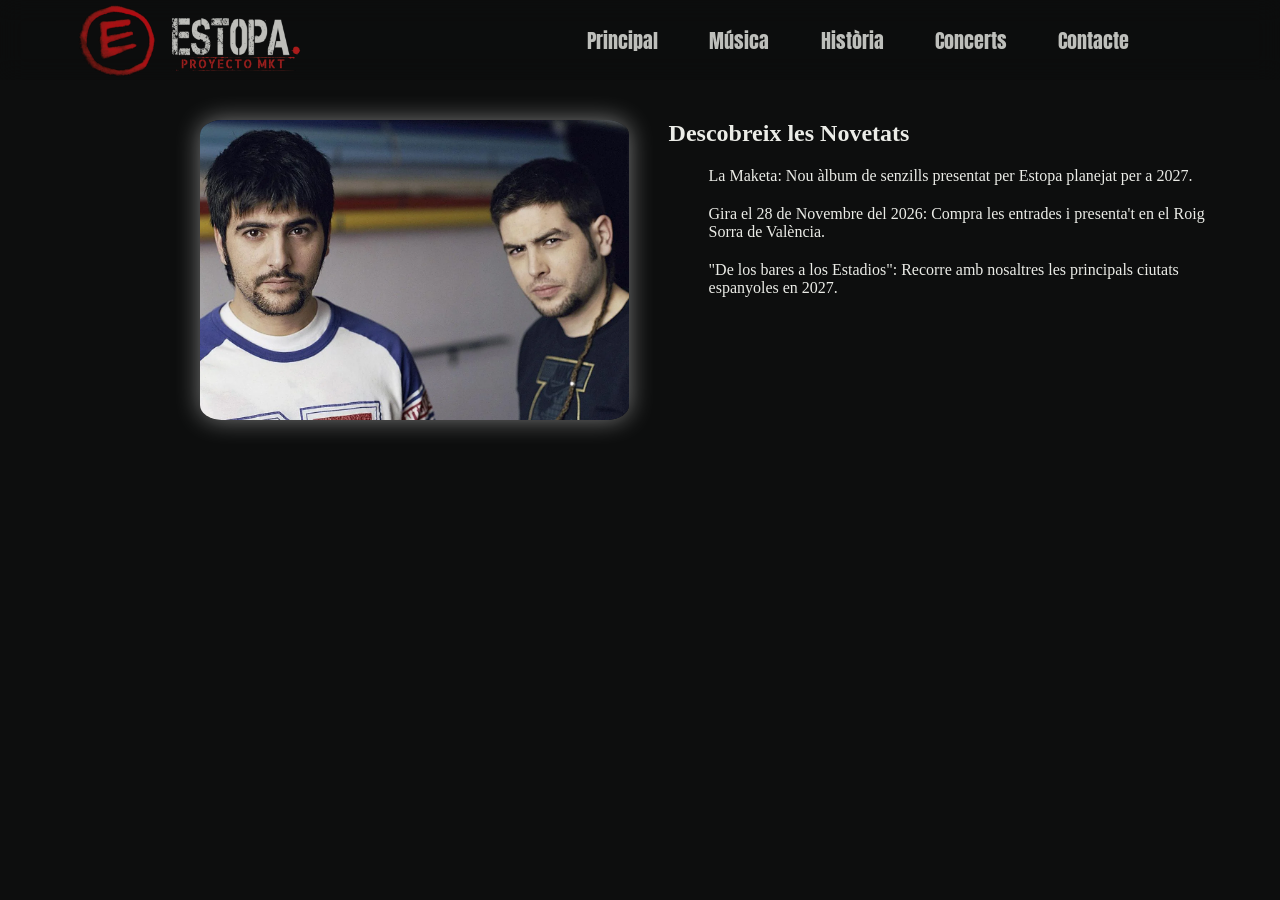
==== index.html @ 2d17f8de "IV" ====
<!DOCTYPE html>
<html xmlns="http://www.w3.org/1999/xhtml">
   <head>
      <meta charset="UTF-8">
      <meta name="viewport" content="width=device-width, initial-scale=1">
      <title>index</title>
      <link rel="stylesheet" href="estil.css">
      <link rel="preconnect" href="https://fonts.googleapis.com">
      <link rel="preconnect" href="https://fonts.gstatic.com" crossorigin>
      <link href="https://fonts.googleapis.com/css2?family=Playfair+Display:ital,wght@0,400..900;1,400..900&display=swap" rel="stylesheet">
      <link rel="preconnect" href="https://fonts.googleapis.com">
      <link rel="preconnect" href="https://fonts.gstatic.com/" crossorigin>
      <link href="https://fonts.googleapis.com/css2?family=Anton&display=swap" rel="stylesheet">
   </head>
   <body>
    <header>
        <nav>
            <div class="nav_container">
                <div>
                    <a href="index.html"><img src="imatges/logo_estopa.png" height="80" alt="Estopa"></a>
                </div>
                <input type="checkbox" id="menu_toggle" class="menu_toggle">
                <label for="menu_toggle" class="menu_button" aria-label="Obrir o tancar el menú">
                    <span></span>
                </label>
                <div class="nav_links">
                    <a href="index.html" class="current_page">Principal</a>
                    <a href="musica.html">Música</a>
                    <a href="historia.html">Història</a>
                    <a href="concerts.html">Concerts</a>
                    <a href="contacte.html">Contacte</a>
                </div>
            </div>
        </nav>
     </header>
    <!-- Hero -->
    <section class="hero">
        <div class="foto1">
            <a href="index.html"><img src="imatges/hero_imatge.webp" height="300"></a>
        </div>
        <div class="text1">
            <h2>Descobreix les Novetats</h2>
            <ul>
                <li>La Maketa: Nou àlbum de senzills presentat per Estopa planejat per a 2027.</li>
                <li>Gira el 28 de Novembre del 2026: Compra les entrades i presenta't en el Roig Sorra de València.</li>
                <li>"De los bares a los Estadios": Recorre amb nosaltres les principals ciutats espanyoles en 2027.</li>
            </ul>
        </div>
    </section>
    <footer>
      
   </footer>
   </body>
</html>
---- estil.css ----
:root{
  --fons: #0d0e0e;
  --fons-nav: #0c0d0d80;
  --fons-menu: #0d0e0ef2;
  --text: #ebece7;
  --roig: #da0a15;
  --font-Titulo: 'Playfair Display', Georgia, serif;
  --font-Subtitulo: 'Anton', Impact, sans-serif;
} 

header {
  position: sticky;
  top: 0;
  z-index: 10;
}

nav {
    display: flex;
    height: 80px;
    justify-content: center;
    color: var(--font-Subtitulo);
    background: var(--fons-nav);
    backdrop-filter: blur(12px);
}

.nav_container {
    display: flex;
    align-items: center;
    justify-content: space-between;
    width: 100%;
    max-width: 1200px;
    box-sizing: border-box;
    padding: 0 32px;
    opacity: 0.8;
}

a {
  text-decoration: none;
  font-family: var(--font-Subtitulo);
}

.nav_links {
    display: flex;
    align-items: center;
    justify-content: center;
    width: 100%;
    max-width: 700px;
    font-size: 20px;
    gap: clamp(16px, 4vw, 100px);
}

.nav_links > a {
    color: var(--text);
    background-color: transparent;
    white-space: nowrap;
}

.nav_links > a:hover {
    color: var(--roig);
}

/*"Destacar visualment la pàgina activa"*/
.current_page {
  animation: pulse 4s linear infinite;
}

@keyframes pulse {
  0% {
    color: var(--text);
  }
  50% {
    color: var(--roig);
  }
  100% {
    color: var(--text);
  }
}

body {
  margin: 0;
  background-color: var(--fons);
}
/* hero */
.hero {
  display: flex;
  align-items: flex-start;
  gap: 40px;
  margin-top: 20px;
  margin-left: 100px;
  margin-right: 40px;
}

.foto1{
  margin-top: 20px;
  margin-left: 100px;
}

.foto1 img{
  border-radius: 5%;
  box-shadow: 0 0 25px rgba(255, 255, 255, 0.45);
}

h2 {
  color: var(--text);
}

p {
  color: var(--text)
}

.text1 ul {
  list-style: none;
}

.text1 li {
  color: var(--text);
  margin-bottom: 1.25em;
}

.texto-hero {
  flex: 1;
  display: flex;
  justify-content: center;
  margin-top: 25px;
}

.texto-hero p {
  color: var(--text);
  font-size: 32px;
  margin: 0;
  text-align: center;
}

.menu_toggle,
.menu_button {
  display: none;
}

@media (max-width: 766.98px) {
  nav {
    position: relative;
  }
  
  .nav_container {
    padding: 0 16px;
  }
  
  .menu_toggle {
    display: block;
    position: absolute;
    opacity: 0;
    width: 1px;
    height: 1px;
    margin: 0;
  }
  
  .menu_button {
    display: flex;
    align-items: center;
    justify-content: center;
    width: 44px;
    height: 44px;
    cursor: pointer;
  }
  
  .menu_toggle:focus-visible + .menu_button {
    outline: 2px solid var(--roig);
    outline-offset: 2px;
  }

  /*amb el span es dibuixen tres barres blanques*/
  .menu_button span,
  .menu_button span::before,
  .menu_button span::after {
    display: block;
    width: 26px;
    height: 3px;
    background: var(--text);
    border-radius: 2px;
    transition: transform 0.25s ease, background-color 0.25s ease;
  }

  .menu_button span {
    position: relative;
  }

  .menu_button span::before,
  .menu_button span::after {
    content: "";
    position: absolute;
    left: 0;
  }
  
  /*marges que separen les barres blanques*/
  .menu_button span::before {
    top: -8px;
  }
  
  .menu_button span::after  {
    top: 8px;
  }

  /*les tres barres formen una creu mentre estigui obert el menu*/
  .menu_toggle:checked + .menu_button span {
    background-color: transparent;
  }
  
  .menu_toggle:checked + .menu_button span::before {
    transform: translateY(8px) rotate(45deg);
  }
  
  .menu_toggle:checked + .menu_button span::after {
    transform: translateY(-8px) rotate(-45deg);
  }
  
  /*nou format de la caixa dels links*/
  .nav_links {
    display: none;
    position: absolute;
    top: 100%;
    left: 0;
    right: 0;
    width: auto;
    max-width: none;
    flex-direction: column;
    align-items: stretch;
    gap: 0;
    background: var(--fons-menu);
    backdrop-filter: blur(12px);
    border-top: 1px solid var(--roig);
  }

  .menu_toggle:checked ~ .nav_links {
    display: flex;
  }

  .nav_links > a {
    padding: 16px 24px;
    text-align: center;
    border-bottom: 1px solid #ebece71a;
  }

  .hero {
    flex-direction: column;
    align-items: stretch;
    gap: 16px;
    margin: 16px;
  }

  .foto1 {
    margin: 0;
  }

  .foto1 img {
    display: block;
    width: 100%;
    height: auto;
    max-height: 320px;
    object-fit: cover;
  }

  .text1 {
    min-width: 0;
  }

  .text1 h2 {
    margin: 0 0 8px;
    font-size: 1.5rem;
  }

  .text1 ul {
    margin: 0;
    padding: 0;
  }
}
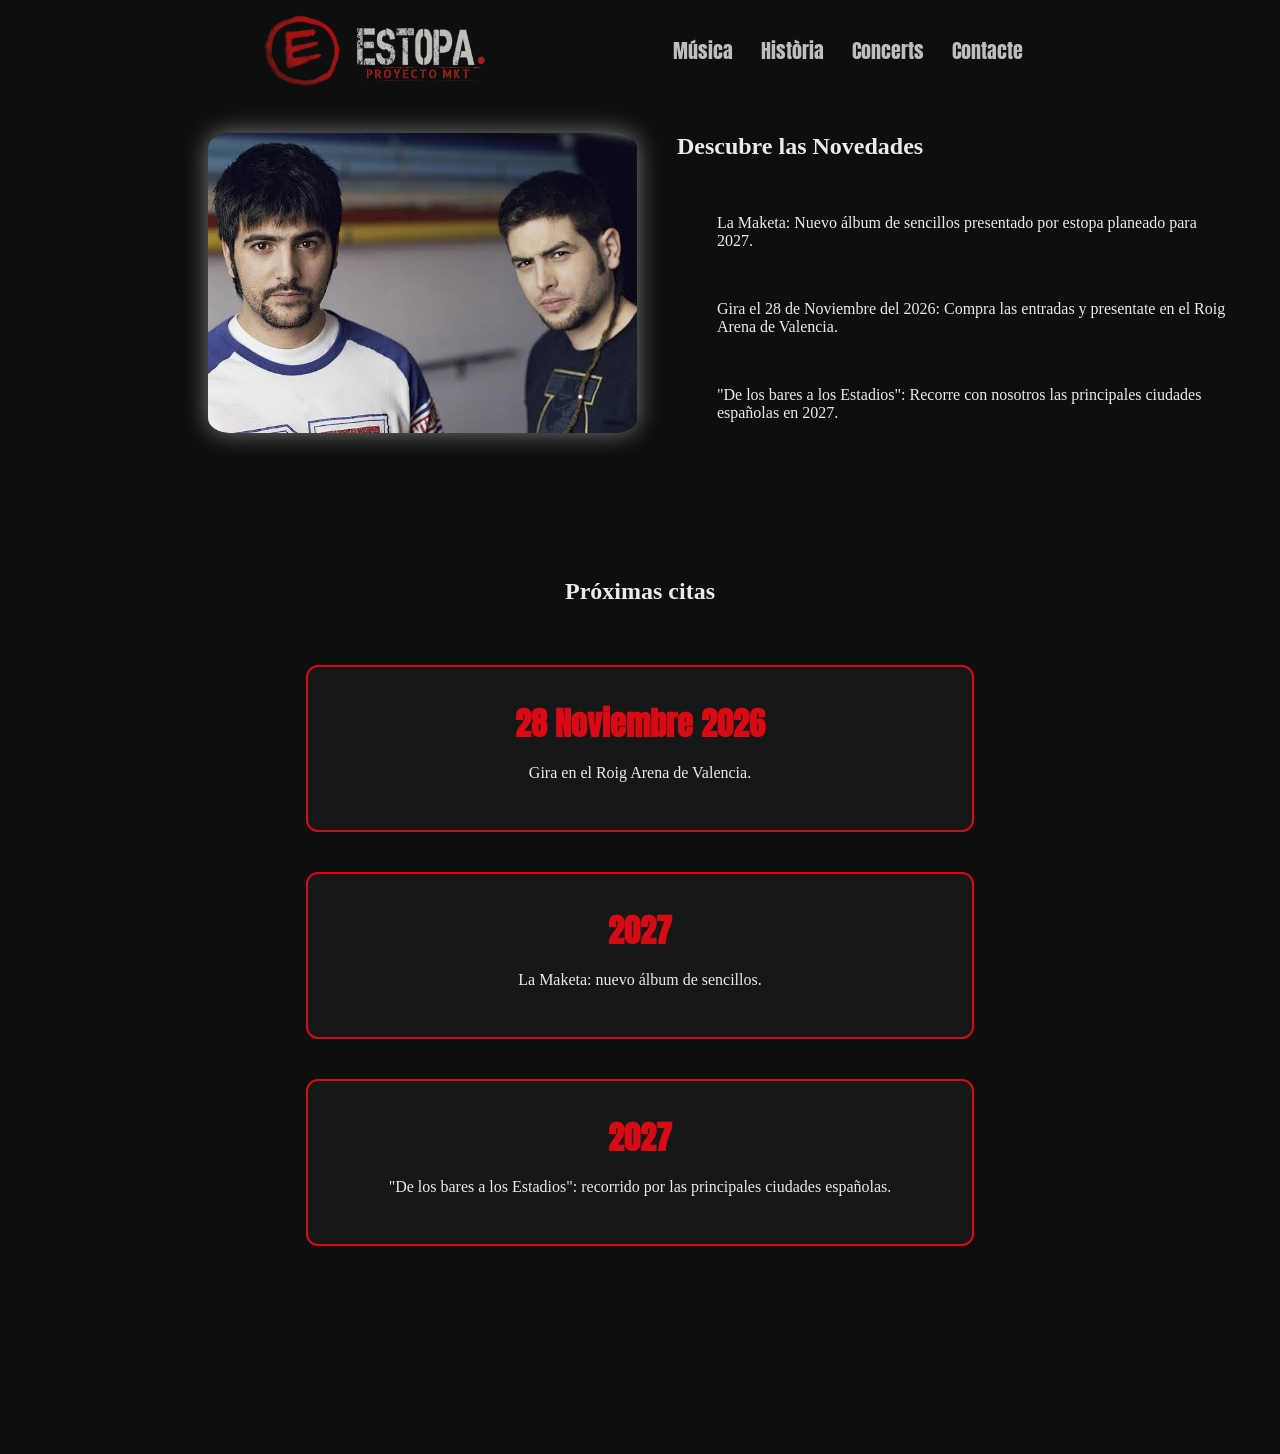
==== commit ca62cded: "En aquest commit he agregat el efecte de relacionat amb el scroll. En funció de pujar o baixar, les " ====
--- a/index.html
+++ b/index.html
@@ -2,7 +2,6 @@
 <html xmlns="http://www.w3.org/1999/xhtml">
    <head>
       <meta charset="UTF-8">
-      <meta name="viewport" content="width=device-width, initial-scale=1">
       <title>index</title>
       <link rel="stylesheet" href="estil.css">
       <link rel="preconnect" href="https://fonts.googleapis.com">
@@ -13,42 +12,58 @@
       <link href="https://fonts.googleapis.com/css2?family=Anton&display=swap" rel="stylesheet">
    </head>
    <body>
-    <header>
+    <div class="scroll"></div>
+     <header>
         <nav>
-            <div class="nav_container">
-                <div>
-                    <a href="index.html"><img src="imatges/logo_estopa.png" height="80" alt="Estopa"></a>
-                </div>
-                <input type="checkbox" id="menu_toggle" class="menu_toggle">
-                <label for="menu_toggle" class="menu_button" aria-label="Obrir o tancar el menú">
-                    <span></span>
-                </label>
-                <div class="nav_links">
-                    <a href="index.html" class="current_page">Principal</a>
-                    <a href="musica.html">Música</a>
-                    <a href="historia.html">Història</a>
-                    <a href="concerts.html">Concerts</a>
-                    <a href="contacte.html">Contacte</a>
-                </div>
+            <div>
+                <a href="index.html"><img src="/imatges/logo_estopa.png" height="80"></a>
+            </div>
+            <div class="nav_links">
+                <a href="musica.html">Música</a>
+                <a href="historia.html">Història</a>
+                <a href="concerts.html">Concerts</a>
+                <a href="contacte.html">Contacte</a>
             </div>
         </nav>
      </header>
     <!-- Hero -->
-    <section class="hero">
-        <div class="foto1">
-            <a href="index.html"><img src="imatges/hero_imatge.webp" height="300"></a>
-        </div>
-        <div class="text1">
-            <h2>Descobreix les Novetats</h2>
-            <ul>
-                <li>La Maketa: Nou àlbum de senzills presentat per Estopa planejat per a 2027.</li>
-                <li>Gira el 28 de Novembre del 2026: Compra les entrades i presenta't en el Roig Sorra de València.</li>
-                <li>"De los bares a los Estadios": Recorre amb nosaltres les principals ciutats espanyoles en 2027.</li>
-            </ul>
-        </div>
+    <div class="hero">
+    <section class="foto1">
+        <a href="index.html"><img src="/imatges/images.jpg" height="300"></a>
     </section>
-    <footer>
-      
+    <section class="text1">
+        <h2>Descubre las Novedades</h2>
+        <ul>
+            <br>
+            <p>La Maketa: Nuevo álbum de sencillos presentado por estopa planeado para 2027.</p>
+            <br>
+            <p>Gira el 28 de Noviembre del 2026: Compra las entradas y presentate en el Roig Arena
+                de Valencia.
+            </p>
+            <br>
+            <p>"De los bares a los Estadios": Recorre con nosotros las principales ciudades 
+                españolas en 2027.
+            </p>
+        </ul>
+    </section>
+    </div>
+    <section class="gira">
+    <h2>Próximas citas</h2>
+    <div class="targeta">
+        <h3>28 Noviembre 2026</h3>
+        <p>Gira en el Roig Arena de Valencia.</p>
+    </div>
+    <div class="targeta">
+        <h3>2027</h3>
+        <p>La Maketa: nuevo álbum de sencillos.</p>
+    </div>
+    <div class="targeta">
+        <h3>2027</h3>
+        <p>"De los bares a los Estadios": recorrido por las principales ciudades españolas.</p>
+    </div>
+    </section>
+   </body>
+   <footer>
+    
    </footer>
-   </body>
 </html>
--- a/estil.css
+++ b/estil.css
@@ -1,7 +1,5 @@
 :root{
   --fons: #0d0e0e;
-  --fons-nav: #0c0d0d80;
-  --fons-menu: #0d0e0ef2;
   --text: #ebece7;
   --roig: #da0a15;
   --font-Titulo: 'Playfair Display', Georgia, serif;
@@ -10,27 +8,23 @@
 
 header {
   position: sticky;
+  display: flex;
   top: 0;
-  z-index: 10;
+  justify-content: center;
+  width: 100%;
+  background: var(--fons);
+  backdrop-filter: blur(12px);
 }
 
 nav {
     display: flex;
-    height: 80px;
-    justify-content: center;
+    margin: 0;
+    justify-content: space-around;
+    width: 75%;
+    align-items: center;
+    padding: 0 32px;
     color: var(--font-Subtitulo);
-    background: var(--fons-nav);
-    backdrop-filter: blur(12px);
-}
-
-.nav_container {
-    display: flex;
-    align-items: center;
-    justify-content: space-between;
-    width: 100%;
-    max-width: 1200px;
-    box-sizing: border-box;
-    padding: 0 32px;
+    background: var(--fons);
     opacity: 0.8;
 }
 
@@ -42,42 +36,21 @@
 .nav_links {
     display: flex;
     align-items: center;
-    justify-content: center;
-    width: 100%;
-    max-width: 700px;
+    justify-content: space-around;
     font-size: 20px;
-    gap: clamp(16px, 4vw, 100px);
+    gap: 28px;
 }
 
 .nav_links > a {
     color: var(--text);
     background-color: transparent;
-    white-space: nowrap;
 }
 
 .nav_links > a:hover {
     color: var(--roig);
 }
 
-/*"Destacar visualment la pàgina activa"*/
-.current_page {
-  animation: pulse 4s linear infinite;
-}
-
-@keyframes pulse {
-  0% {
-    color: var(--text);
-  }
-  50% {
-    color: var(--roig);
-  }
-  100% {
-    color: var(--text);
-  }
-}
-
 body {
-  margin: 0;
   background-color: var(--fons);
 }
 /* hero */
@@ -108,15 +81,6 @@
   color: var(--text)
 }
 
-.text1 ul {
-  list-style: none;
-}
-
-.text1 li {
-  color: var(--text);
-  margin-bottom: 1.25em;
-}
-
 .texto-hero {
   flex: 1;
   display: flex;
@@ -131,145 +95,81 @@
   text-align: center;
 }
 
-.menu_toggle,
-.menu_button {
-  display: none;
+@keyframes creix-barra {
+  from { transform: scaleX(0); }
+  to   { transform: scaleX(1); }
 }
 
-@media (max-width: 766.98px) {
-  nav {
-    position: relative;
+.scroll {
+  position: fixed;
+  top: 0;
+  left: 0;
+  width: 100%;
+  height: 5px;
+  background: var(--roig);
+  transform-origin: left;
+  transform: scaleX(0);
+  z-index: 100;
+  animation: creix-barra linear both;
+  animation-timeline: scroll(root block);
+}
+
+@keyframes foto-scroll {
+  from { transform: translateY(0) rotate(0deg) scale(1); }
+  to   { transform: translateY(80px) rotate(-4deg) scale(0.92); }
+}
+
+.foto1 img {
+  animation: foto-scroll linear both;
+  animation-timeline: scroll(root block);
+  animation-range: 0 600px;
+}
+
+.gira {
+  display: flex;
+  flex-direction: column;
+  align-items: center;
+  gap: 40px;
+  padding: 120px 20px 200px;
+}
+
+.targeta {
+  width: min(600px, 90%);
+  padding: 32px;
+  border: 2px solid var(--roig);
+  border-radius: 12px;
+  background: rgba(255, 255, 255, 0.04);
+  text-align: center;
+  animation: apareix linear both;
+  animation-timeline: view();
+  animation-range: entry 0% cover 35%;
+}
+
+.targeta h3 {
+  margin: 0 0 10px;
+  font-family: var(--font-Subtitulo);
+  font-size: 32px;
+  color: var(--roig);
+}
+
+.targeta:nth-of-type(even) {
+  animation-name: apareix-dreta;
+}
+
+@keyframes apareix {
+  from { opacity: 0; transform: translateX(-120px); }
+  to   { opacity: 1; transform: translateX(0); }
+}
+
+@keyframes apareix-dreta {
+  from { opacity: 0; transform: translateX(120px); }
+  to   { opacity: 1; transform: translateX(0); }
+}
+
+@media (prefers-reduced-motion: reduce) {
+  .progres, .foto1 img, .targeta {
+    animation: none;
+    transform: none;
+    opacity: 1;
   }
-  
-  .nav_container {
-    padding: 0 16px;
-  }
-  
-  .menu_toggle {
-    display: block;
-    position: absolute;
-    opacity: 0;
-    width: 1px;
-    height: 1px;
-    margin: 0;
-  }
-  
-  .menu_button {
-    display: flex;
-    align-items: center;
-    justify-content: center;
-    width: 44px;
-    height: 44px;
-    cursor: pointer;
-  }
-  
-  .menu_toggle:focus-visible + .menu_button {
-    outline: 2px solid var(--roig);
-    outline-offset: 2px;
-  }
-
-  /*amb el span es dibuixen tres barres blanques*/
-  .menu_button span,
-  .menu_button span::before,
-  .menu_button span::after {
-    display: block;
-    width: 26px;
-    height: 3px;
-    background: var(--text);
-    border-radius: 2px;
-    transition: transform 0.25s ease, background-color 0.25s ease;
-  }
-
-  .menu_button span {
-    position: relative;
-  }
-
-  .menu_button span::before,
-  .menu_button span::after {
-    content: "";
-    position: absolute;
-    left: 0;
-  }
-  
-  /*marges que separen les barres blanques*/
-  .menu_button span::before {
-    top: -8px;
-  }
-  
-  .menu_button span::after  {
-    top: 8px;
-  }
-
-  /*les tres barres formen una creu mentre estigui obert el menu*/
-  .menu_toggle:checked + .menu_button span {
-    background-color: transparent;
-  }
-  
-  .menu_toggle:checked + .menu_button span::before {
-    transform: translateY(8px) rotate(45deg);
-  }
-  
-  .menu_toggle:checked + .menu_button span::after {
-    transform: translateY(-8px) rotate(-45deg);
-  }
-  
-  /*nou format de la caixa dels links*/
-  .nav_links {
-    display: none;
-    position: absolute;
-    top: 100%;
-    left: 0;
-    right: 0;
-    width: auto;
-    max-width: none;
-    flex-direction: column;
-    align-items: stretch;
-    gap: 0;
-    background: var(--fons-menu);
-    backdrop-filter: blur(12px);
-    border-top: 1px solid var(--roig);
-  }
-
-  .menu_toggle:checked ~ .nav_links {
-    display: flex;
-  }
-
-  .nav_links > a {
-    padding: 16px 24px;
-    text-align: center;
-    border-bottom: 1px solid #ebece71a;
-  }
-
-  .hero {
-    flex-direction: column;
-    align-items: stretch;
-    gap: 16px;
-    margin: 16px;
-  }
-
-  .foto1 {
-    margin: 0;
-  }
-
-  .foto1 img {
-    display: block;
-    width: 100%;
-    height: auto;
-    max-height: 320px;
-    object-fit: cover;
-  }
-
-  .text1 {
-    min-width: 0;
-  }
-
-  .text1 h2 {
-    margin: 0 0 8px;
-    font-size: 1.5rem;
-  }
-
-  .text1 ul {
-    margin: 0;
-    padding: 0;
-  }
-}
+}
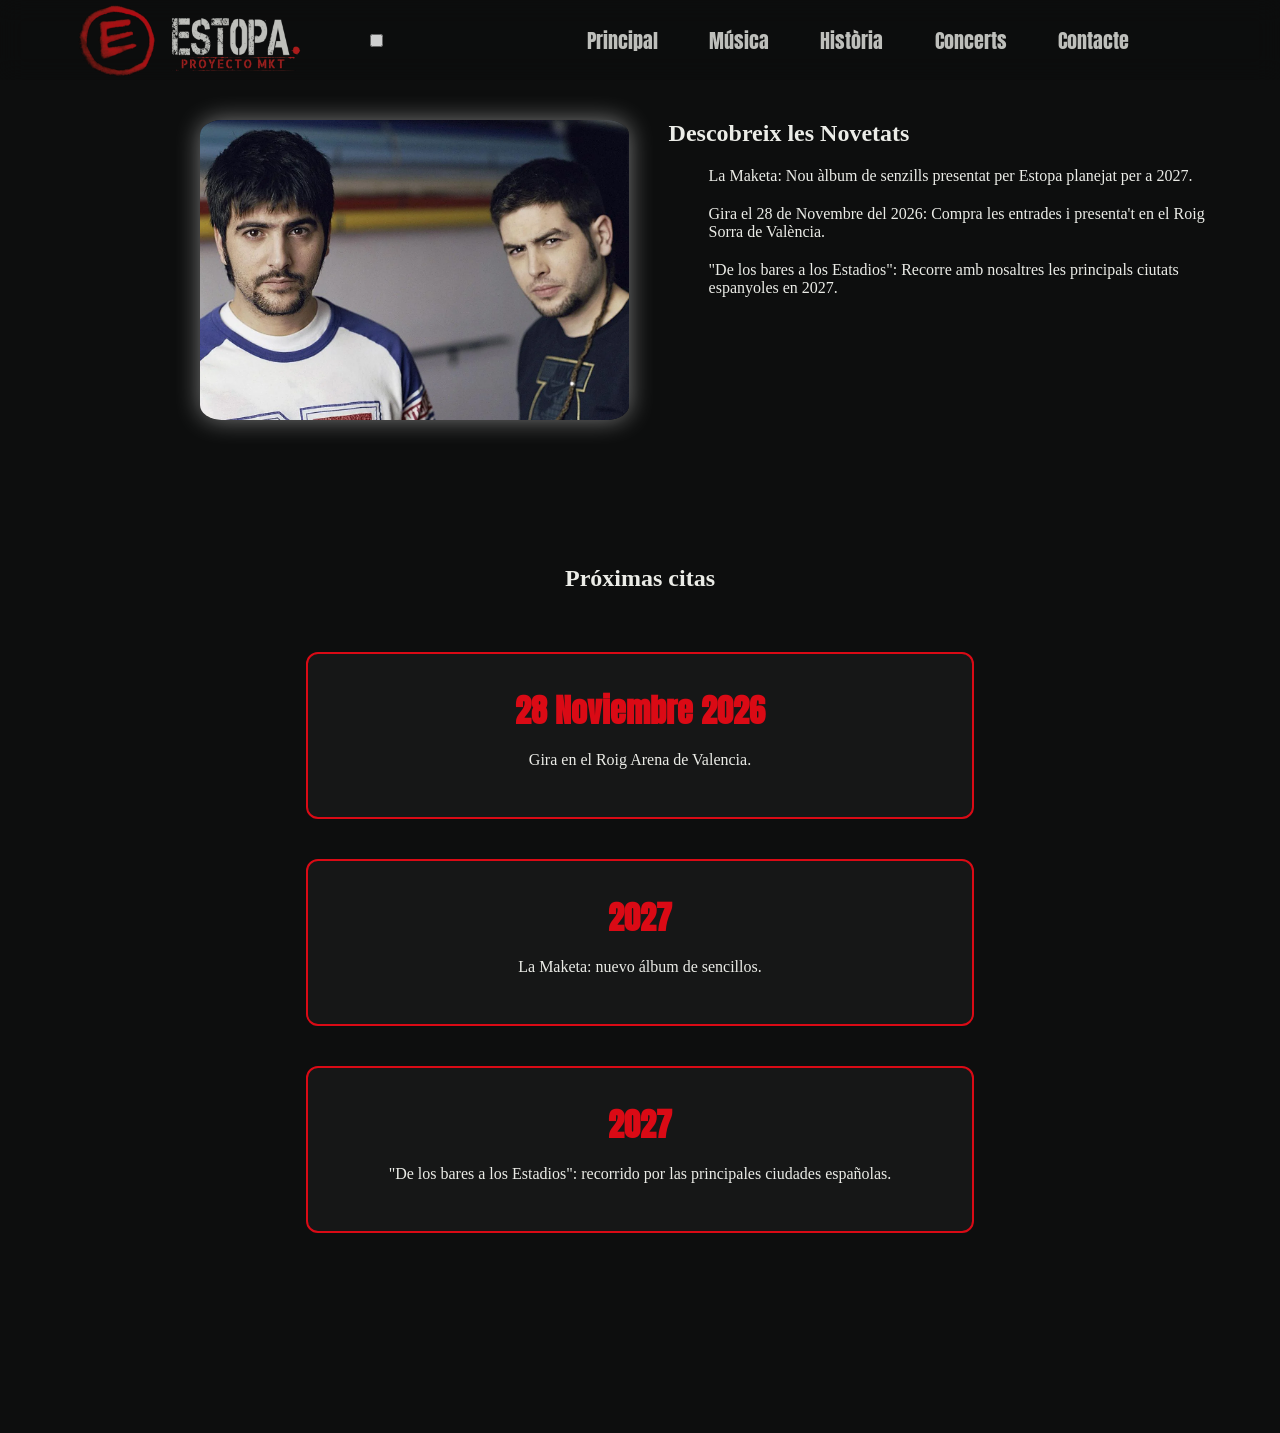
==== commit 92f823f1: "Merge branch 'main' into albert" ====
--- a/index.html
+++ b/index.html
@@ -2,6 +2,7 @@
 <html xmlns="http://www.w3.org/1999/xhtml">
    <head>
       <meta charset="UTF-8">
+      <meta name="viewport" content="width=device-width, initial-scale=1">
       <title>index</title>
       <link rel="stylesheet" href="estil.css">
       <link rel="preconnect" href="https://fonts.googleapis.com">
@@ -15,36 +16,37 @@
     <div class="scroll"></div>
      <header>
         <nav>
-            <div>
-                <a href="index.html"><img src="/imatges/logo_estopa.png" height="80"></a>
-            </div>
-            <div class="nav_links">
-                <a href="musica.html">Música</a>
-                <a href="historia.html">Història</a>
-                <a href="concerts.html">Concerts</a>
-                <a href="contacte.html">Contacte</a>
+            <div class="nav_container">
+                <div>
+                    <a href="index.html"><img src="imatges/logo_estopa.png" height="80" alt="Estopa"></a>
+                </div>
+                <input type="checkbox" id="menu_toggle" class="menu_toggle">
+                <label for="menu_toggle" class="menu_button" aria-label="Obrir o tancar el menú">
+                    <span></span>
+                </label>
+                <div class="nav_links">
+                    <a href="index.html" class="current_page">Principal</a>
+                    <a href="musica.html">Música</a>
+                    <a href="historia.html">Història</a>
+                    <a href="concerts.html">Concerts</a>
+                    <a href="contacte.html">Contacte</a>
+                </div>
             </div>
         </nav>
      </header>
     <!-- Hero -->
-    <div class="hero">
-    <section class="foto1">
-        <a href="index.html"><img src="/imatges/images.jpg" height="300"></a>
-    </section>
-    <section class="text1">
-        <h2>Descubre las Novedades</h2>
-        <ul>
-            <br>
-            <p>La Maketa: Nuevo álbum de sencillos presentado por estopa planeado para 2027.</p>
-            <br>
-            <p>Gira el 28 de Noviembre del 2026: Compra las entradas y presentate en el Roig Arena
-                de Valencia.
-            </p>
-            <br>
-            <p>"De los bares a los Estadios": Recorre con nosotros las principales ciudades 
-                españolas en 2027.
-            </p>
-        </ul>
+    <section class="hero">
+        <div class="foto1">
+            <a href="index.html"><img src="imatges/hero_imatge.webp" height="300"></a>
+        </div>
+        <div class="text1">
+            <h2>Descobreix les Novetats</h2>
+            <ul>
+                <li>La Maketa: Nou àlbum de senzills presentat per Estopa planejat per a 2027.</li>
+                <li>Gira el 28 de Novembre del 2026: Compra les entrades i presenta't en el Roig Sorra de València.</li>
+                <li>"De los bares a los Estadios": Recorre amb nosaltres les principals ciutats espanyoles en 2027.</li>
+            </ul>
+        </div>
     </section>
     </div>
     <section class="gira">
@@ -66,4 +68,5 @@
    <footer>
     
    </footer>
-</html>+   </body>
+</html>
--- a/estil.css
+++ b/estil.css
@@ -1,5 +1,7 @@
 :root{
   --fons: #0d0e0e;
+  --fons-nav: #0c0d0d80;
+  --fons-menu: #0d0e0ef2;
   --text: #ebece7;
   --roig: #da0a15;
   --font-Titulo: 'Playfair Display', Georgia, serif;
@@ -8,23 +10,27 @@
 
 header {
   position: sticky;
-  display: flex;
   top: 0;
-  justify-content: center;
-  width: 100%;
-  background: var(--fons);
-  backdrop-filter: blur(12px);
+  z-index: 10;
 }
 
 nav {
     display: flex;
-    margin: 0;
-    justify-content: space-around;
-    width: 75%;
+    height: 80px;
+    justify-content: center;
+    color: var(--font-Subtitulo);
+    background: var(--fons-nav);
+    backdrop-filter: blur(12px);
+}
+
+.nav_container {
+    display: flex;
     align-items: center;
+    justify-content: space-between;
+    width: 100%;
+    max-width: 1200px;
+    box-sizing: border-box;
     padding: 0 32px;
-    color: var(--font-Subtitulo);
-    background: var(--fons);
     opacity: 0.8;
 }
 
@@ -36,21 +42,42 @@
 .nav_links {
     display: flex;
     align-items: center;
-    justify-content: space-around;
+    justify-content: center;
+    width: 100%;
+    max-width: 700px;
     font-size: 20px;
-    gap: 28px;
+    gap: clamp(16px, 4vw, 100px);
 }
 
 .nav_links > a {
     color: var(--text);
     background-color: transparent;
+    white-space: nowrap;
 }
 
 .nav_links > a:hover {
     color: var(--roig);
 }
 
+/*"Destacar visualment la pàgina activa"*/
+.current_page {
+  animation: pulse 4s linear infinite;
+}
+
+@keyframes pulse {
+  0% {
+    color: var(--text);
+  }
+  50% {
+    color: var(--roig);
+  }
+  100% {
+    color: var(--text);
+  }
+}
+
 body {
+  margin: 0;
   background-color: var(--fons);
 }
 /* hero */
@@ -79,6 +106,15 @@
 
 p {
   color: var(--text)
+}
+
+.text1 ul {
+  list-style: none;
+}
+
+.text1 li {
+  color: var(--text);
+  margin-bottom: 1.25em;
 }
 
 .texto-hero {
@@ -172,4 +208,4 @@
     transform: none;
     opacity: 1;
   }
-}+}
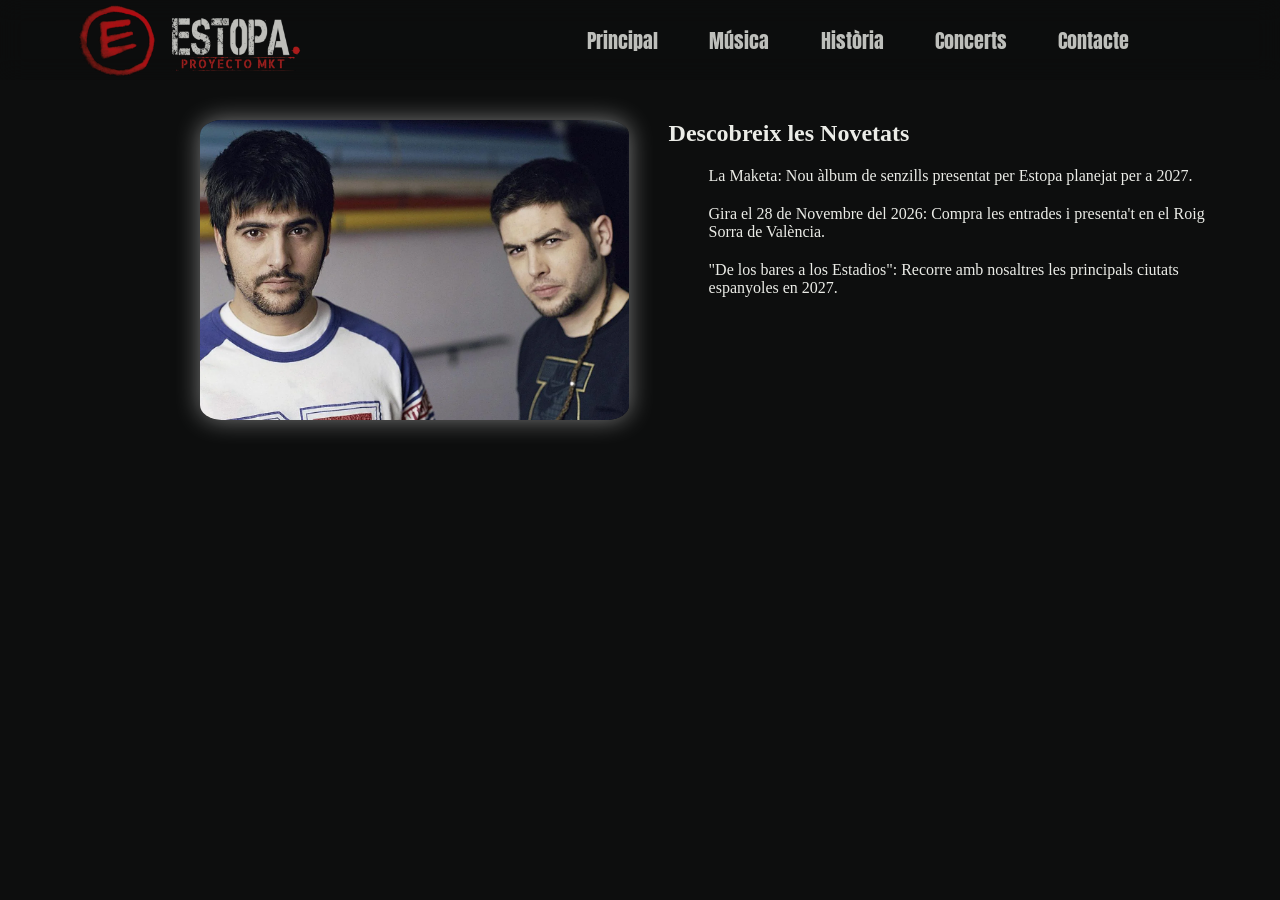
==== commit 35558a88: "Revert "Merge pull request #23 from brz2702/albert" This reverts commit 9e059bb81a27d0ba7e14724b83d8" ====
--- a/index.html
+++ b/index.html
@@ -13,8 +13,7 @@
       <link href="https://fonts.googleapis.com/css2?family=Anton&display=swap" rel="stylesheet">
    </head>
    <body>
-    <div class="scroll"></div>
-     <header>
+    <header>
         <nav>
             <div class="nav_container">
                 <div>
@@ -48,25 +47,8 @@
             </ul>
         </div>
     </section>
-    </div>
-    <section class="gira">
-    <h2>Próximas citas</h2>
-    <div class="targeta">
-        <h3>28 Noviembre 2026</h3>
-        <p>Gira en el Roig Arena de Valencia.</p>
-    </div>
-    <div class="targeta">
-        <h3>2027</h3>
-        <p>La Maketa: nuevo álbum de sencillos.</p>
-    </div>
-    <div class="targeta">
-        <h3>2027</h3>
-        <p>"De los bares a los Estadios": recorrido por las principales ciudades españolas.</p>
-    </div>
-    </section>
-   </body>
-   <footer>
-    
+    <footer>
+      
    </footer>
    </body>
 </html>
--- a/estil.css
+++ b/estil.css
@@ -131,81 +131,145 @@
   text-align: center;
 }
 
-@keyframes creix-barra {
-  from { transform: scaleX(0); }
-  to   { transform: scaleX(1); }
-}
-
-.scroll {
-  position: fixed;
-  top: 0;
-  left: 0;
-  width: 100%;
-  height: 5px;
-  background: var(--roig);
-  transform-origin: left;
-  transform: scaleX(0);
-  z-index: 100;
-  animation: creix-barra linear both;
-  animation-timeline: scroll(root block);
-}
-
-@keyframes foto-scroll {
-  from { transform: translateY(0) rotate(0deg) scale(1); }
-  to   { transform: translateY(80px) rotate(-4deg) scale(0.92); }
-}
-
-.foto1 img {
-  animation: foto-scroll linear both;
-  animation-timeline: scroll(root block);
-  animation-range: 0 600px;
-}
-
-.gira {
-  display: flex;
-  flex-direction: column;
-  align-items: center;
-  gap: 40px;
-  padding: 120px 20px 200px;
-}
-
-.targeta {
-  width: min(600px, 90%);
-  padding: 32px;
-  border: 2px solid var(--roig);
-  border-radius: 12px;
-  background: rgba(255, 255, 255, 0.04);
-  text-align: center;
-  animation: apareix linear both;
-  animation-timeline: view();
-  animation-range: entry 0% cover 35%;
-}
-
-.targeta h3 {
-  margin: 0 0 10px;
-  font-family: var(--font-Subtitulo);
-  font-size: 32px;
-  color: var(--roig);
-}
-
-.targeta:nth-of-type(even) {
-  animation-name: apareix-dreta;
-}
-
-@keyframes apareix {
-  from { opacity: 0; transform: translateX(-120px); }
-  to   { opacity: 1; transform: translateX(0); }
-}
-
-@keyframes apareix-dreta {
-  from { opacity: 0; transform: translateX(120px); }
-  to   { opacity: 1; transform: translateX(0); }
-}
-
-@media (prefers-reduced-motion: reduce) {
-  .progres, .foto1 img, .targeta {
-    animation: none;
-    transform: none;
-    opacity: 1;
-  }
-}
+.menu_toggle,
+.menu_button {
+  display: none;
+}
+
+@media (max-width: 766.98px) {
+  nav {
+    position: relative;
+  }
+  
+  .nav_container {
+    padding: 0 16px;
+  }
+  
+  .menu_toggle {
+    display: block;
+    position: absolute;
+    opacity: 0;
+    width: 1px;
+    height: 1px;
+    margin: 0;
+  }
+  
+  .menu_button {
+    display: flex;
+    align-items: center;
+    justify-content: center;
+    width: 44px;
+    height: 44px;
+    cursor: pointer;
+  }
+  
+  .menu_toggle:focus-visible + .menu_button {
+    outline: 2px solid var(--roig);
+    outline-offset: 2px;
+  }
+
+  /*amb el span es dibuixen tres barres blanques*/
+  .menu_button span,
+  .menu_button span::before,
+  .menu_button span::after {
+    display: block;
+    width: 26px;
+    height: 3px;
+    background: var(--text);
+    border-radius: 2px;
+    transition: transform 0.25s ease, background-color 0.25s ease;
+  }
+
+  .menu_button span {
+    position: relative;
+  }
+
+  .menu_button span::before,
+  .menu_button span::after {
+    content: "";
+    position: absolute;
+    left: 0;
+  }
+  
+  /*marges que separen les barres blanques*/
+  .menu_button span::before {
+    top: -8px;
+  }
+  
+  .menu_button span::after  {
+    top: 8px;
+  }
+
+  /*les tres barres formen una creu mentre estigui obert el menu*/
+  .menu_toggle:checked + .menu_button span {
+    background-color: transparent;
+  }
+  
+  .menu_toggle:checked + .menu_button span::before {
+    transform: translateY(8px) rotate(45deg);
+  }
+  
+  .menu_toggle:checked + .menu_button span::after {
+    transform: translateY(-8px) rotate(-45deg);
+  }
+  
+  /*nou format de la caixa dels links*/
+  .nav_links {
+    display: none;
+    position: absolute;
+    top: 100%;
+    left: 0;
+    right: 0;
+    width: auto;
+    max-width: none;
+    flex-direction: column;
+    align-items: stretch;
+    gap: 0;
+    background: var(--fons-menu);
+    backdrop-filter: blur(12px);
+    border-top: 1px solid var(--roig);
+  }
+
+  .menu_toggle:checked ~ .nav_links {
+    display: flex;
+  }
+
+  .nav_links > a {
+    padding: 16px 24px;
+    text-align: center;
+    border-bottom: 1px solid #ebece71a;
+  }
+
+  .hero {
+    flex-direction: column;
+    align-items: stretch;
+    gap: 16px;
+    margin: 16px;
+  }
+
+  .foto1 {
+    margin: 0;
+  }
+
+  .foto1 img {
+    display: block;
+    width: 100%;
+    height: auto;
+    max-height: 320px;
+    object-fit: cover;
+  }
+
+  .text1 {
+    min-width: 0;
+  }
+
+  .text1 h2 {
+    margin: 0 0 8px;
+    font-size: 1.5rem;
+  }
+
+  .text1 ul {
+    margin: 0;
+    padding: 0;
+  }
+}
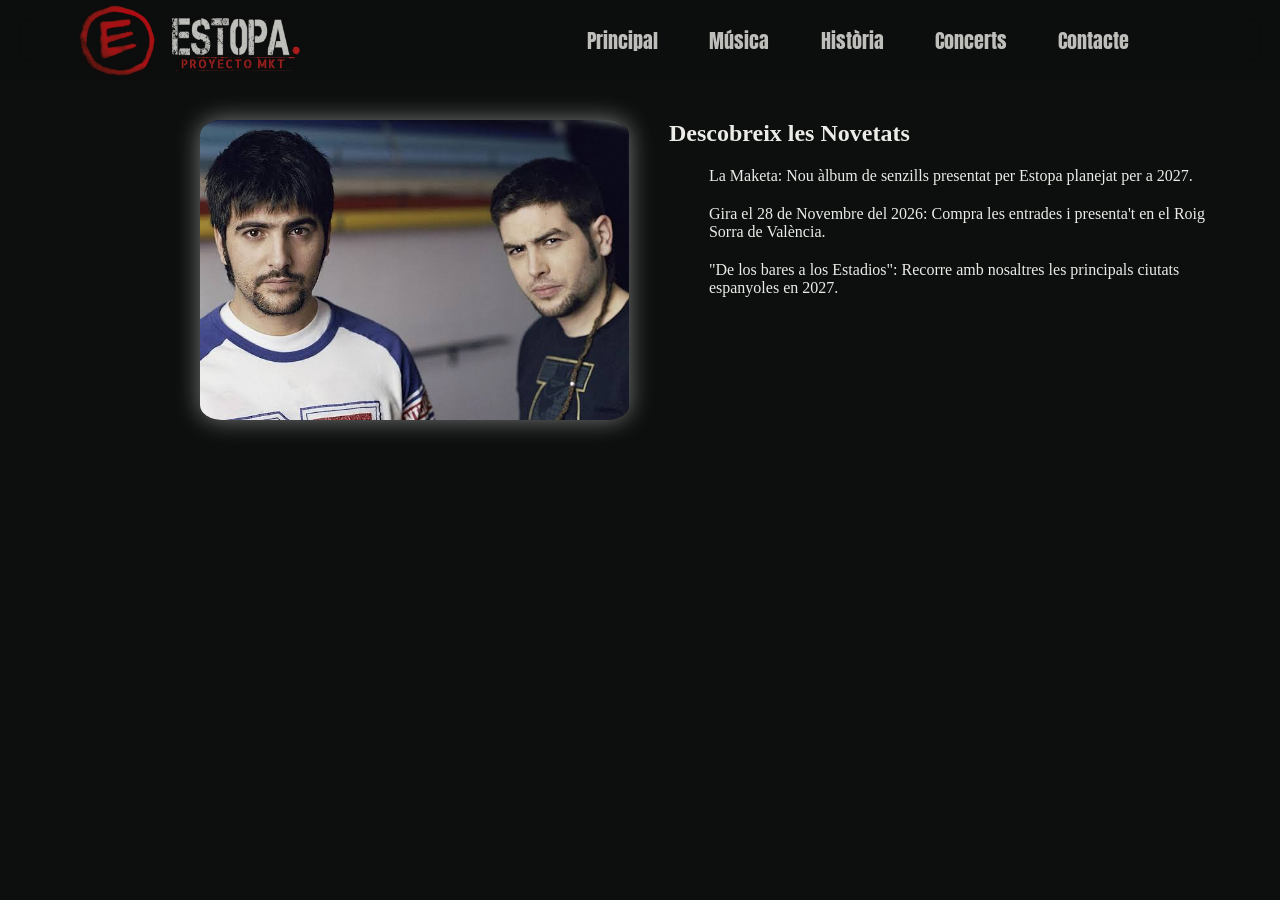
==== commit eb657b8e: "apaño" ====
--- a/index.html
+++ b/index.html
@@ -36,7 +36,7 @@
     <!-- Hero -->
     <section class="hero">
         <div class="foto1">
-            <a href="index.html"><img src="imatges/hero_imatge.webp" height="300"></a>
+            <a href="index.html"><img src="imatges/imagte_hero.jpg" height="300"></a>
         </div>
         <div class="text1">
             <h2>Descobreix les Novetats</h2>
@@ -51,4 +51,4 @@
       
    </footer>
    </body>
-</html>
+</html>
--- a/estil.css
+++ b/estil.css
@@ -272,4 +272,4 @@
     margin: 0;
     padding: 0;
   }
-}
+}
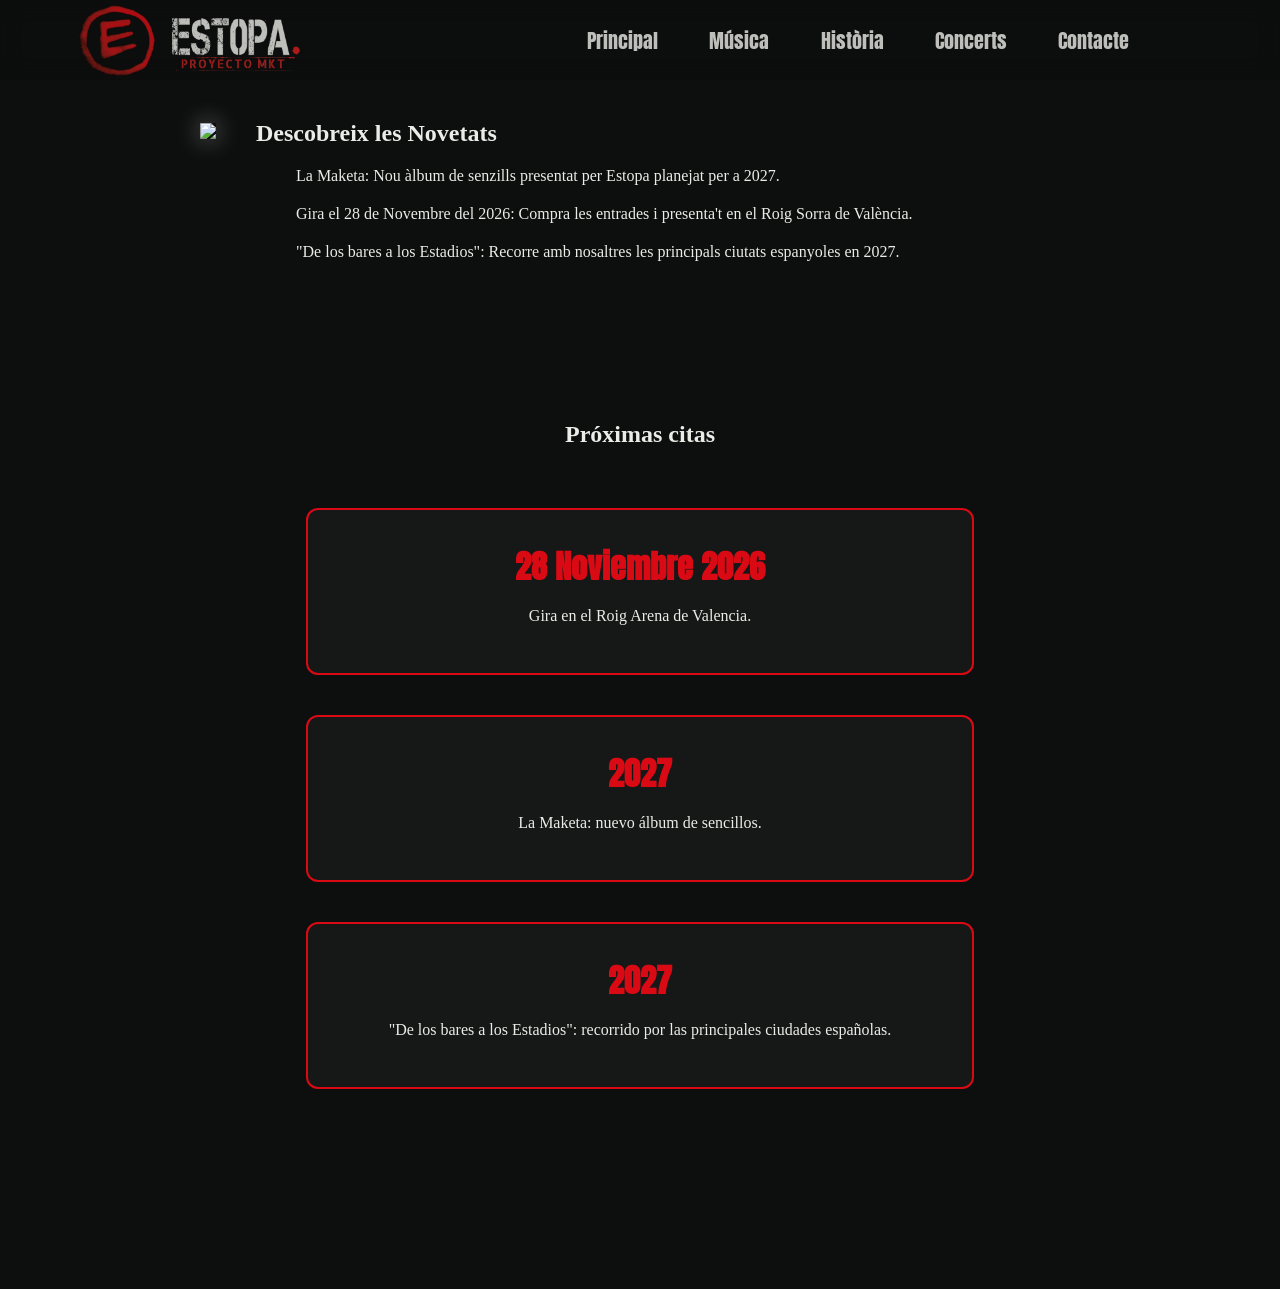
==== commit f0a15756: "ya está" ====
--- a/index.html
+++ b/index.html
@@ -13,6 +13,7 @@
       <link href="https://fonts.googleapis.com/css2?family=Anton&display=swap" rel="stylesheet">
    </head>
    <body>
+    <div class="scroll"></div>
     <header>
         <nav>
             <div class="nav_container">
@@ -36,7 +37,7 @@
     <!-- Hero -->
     <section class="hero">
         <div class="foto1">
-            <a href="index.html"><img src="imatges/imagte_hero.jpg" height="300"></a>
+            <a href="index.html"><img src="imatges/hero_imatge.webp" height="300"></a>
         </div>
         <div class="text1">
             <h2>Descobreix les Novetats</h2>
@@ -47,8 +48,23 @@
             </ul>
         </div>
     </section>
+    <section class="gira">
+    <h2>Próximas citas</h2>
+    <div class="targeta">
+        <h3>28 Noviembre 2026</h3>
+        <p>Gira en el Roig Arena de Valencia.</p>
+    </div>
+    <div class="targeta">
+        <h3>2027</h3>
+        <p>La Maketa: nuevo álbum de sencillos.</p>
+    </div>
+    <div class="targeta">
+        <h3>2027</h3>
+        <p>"De los bares a los Estadios": recorrido por las principales ciudades españolas.</p>
+    </div>
+    </section>
     <footer>
       
    </footer>
    </body>
-</html>+</html>
--- a/estil.css
+++ b/estil.css
@@ -129,6 +129,85 @@
   font-size: 32px;
   margin: 0;
   text-align: center;
+}
+
+@keyframes creix-barra {
+  from { transform: scaleX(0); }
+  to   { transform: scaleX(1); }
+}
+
+.scroll {
+  position: fixed;
+  top: 0;
+  left: 0;
+  width: 100%;
+  height: 5px;
+  background: var(--roig);
+  transform-origin: left;
+  transform: scaleX(0);
+  z-index: 100;
+  animation: creix-barra linear both;
+  animation-timeline: scroll(root block);
+}
+
+@keyframes foto-scroll {
+  from { transform: translateY(0) rotate(0deg) scale(1); }
+  to   { transform: translateY(80px) rotate(-4deg) scale(0.92); }
+}
+
+.foto1 img {
+  animation: foto-scroll linear both;
+  animation-timeline: scroll(root block);
+  animation-range: 0 600px;
+}
+
+.gira {
+  display: flex;
+  flex-direction: column;
+  align-items: center;
+  gap: 40px;
+  padding: 120px 20px 200px;
+}
+
+.targeta {
+  width: min(600px, 90%);
+  padding: 32px;
+  border: 2px solid var(--roig);
+  border-radius: 12px;
+  background: rgba(255, 255, 255, 0.04);
+  text-align: center;
+  animation: apareix linear both;
+  animation-timeline: view();
+  animation-range: entry 0% cover 35%;
+}
+
+.targeta h3 {
+  margin: 0 0 10px;
+  font-family: var(--font-Subtitulo);
+  font-size: 32px;
+  color: var(--roig);
+}
+
+.targeta:nth-of-type(even) {
+  animation-name: apareix-dreta;
+}
+
+@keyframes apareix {
+  from { opacity: 0; transform: translateX(-120px); }
+  to   { opacity: 1; transform: translateX(0); }
+}
+
+@keyframes apareix-dreta {
+  from { opacity: 0; transform: translateX(120px); }
+  to   { opacity: 1; transform: translateX(0); }
+}
+
+@media (prefers-reduced-motion: reduce) {
+  .progres, .foto1 img, .targeta {
+    animation: none;
+    transform: none;
+    opacity: 1;
+  }
 }
 
 .menu_toggle,
@@ -272,4 +351,4 @@
     margin: 0;
     padding: 0;
   }
-}+}
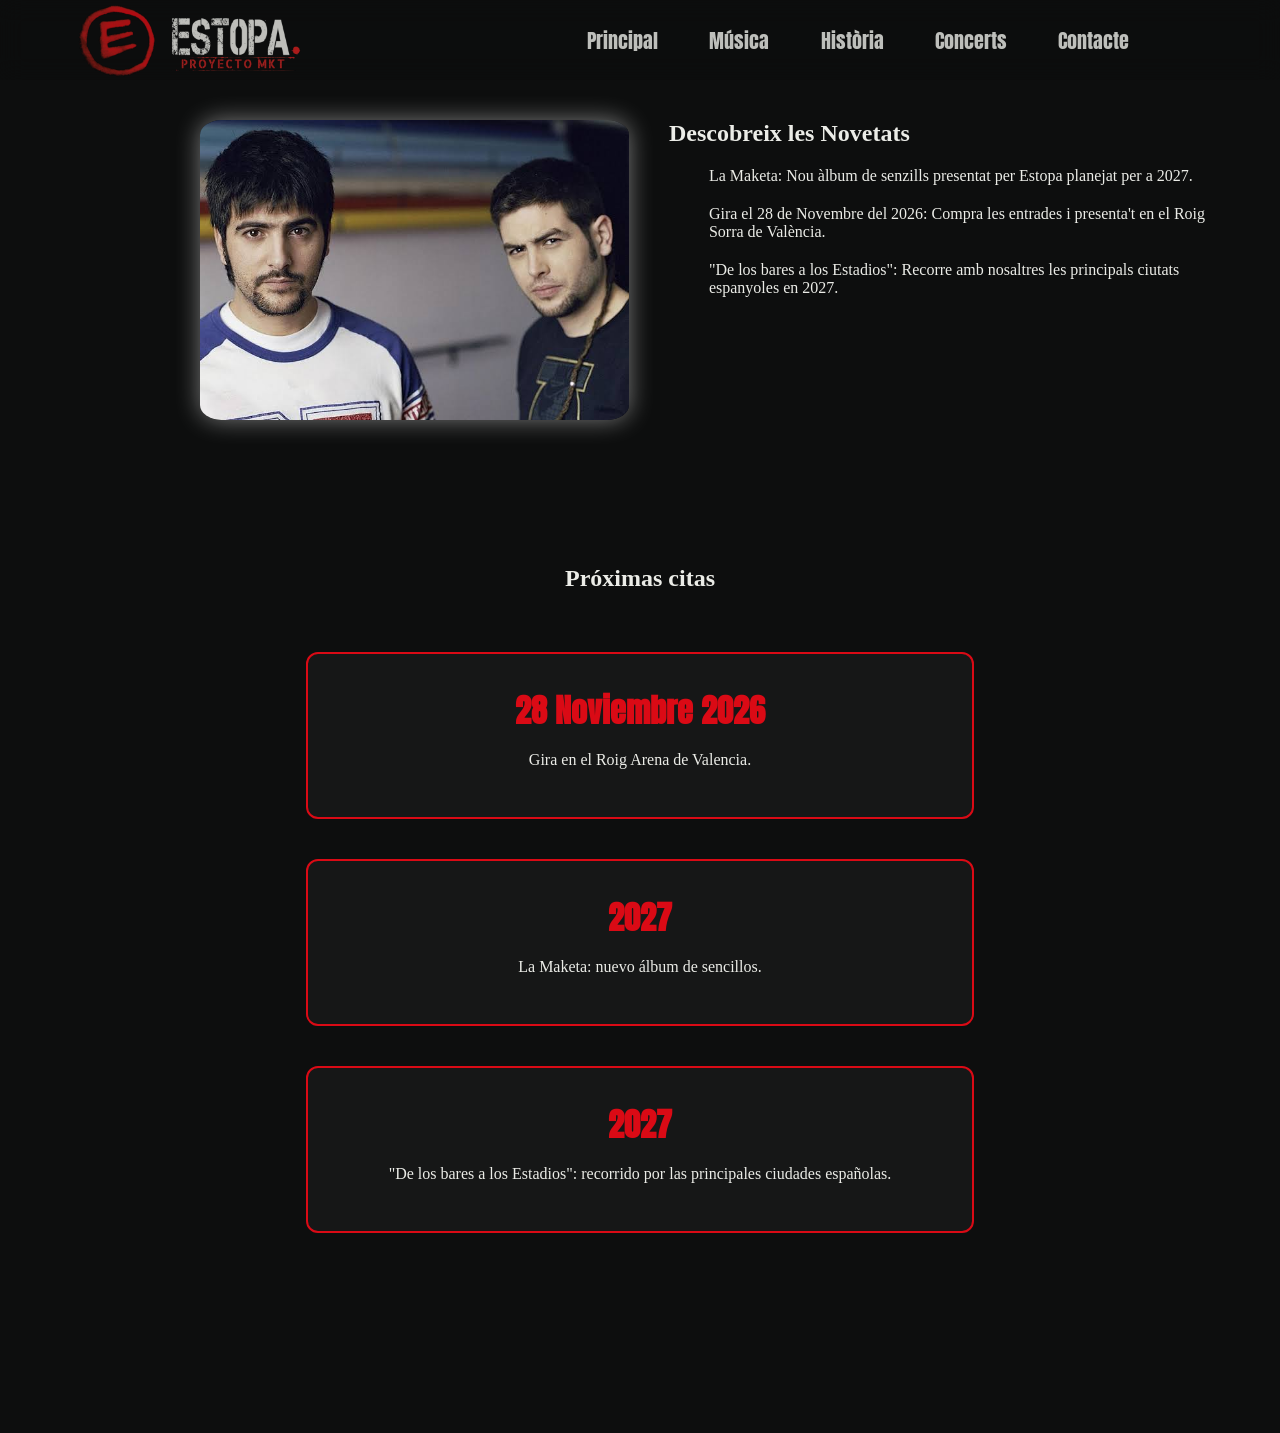
==== commit 9b25cb93: "Merge pull request #24 from brz2702/marc ya está" ====
--- a/index.html
+++ b/index.html
@@ -37,7 +37,7 @@
     <!-- Hero -->
     <section class="hero">
         <div class="foto1">
-            <a href="index.html"><img src="imatges/hero_imatge.webp" height="300"></a>
+            <a href="index.html"><img src="imatges/imagte_hero.jpg" height="300"></a>
         </div>
         <div class="text1">
             <h2>Descobreix les Novetats</h2>
@@ -67,4 +67,4 @@
       
    </footer>
    </body>
-</html>
+</html>
--- a/estil.css
+++ b/estil.css
@@ -351,4 +351,4 @@
     margin: 0;
     padding: 0;
   }
-}
+}
